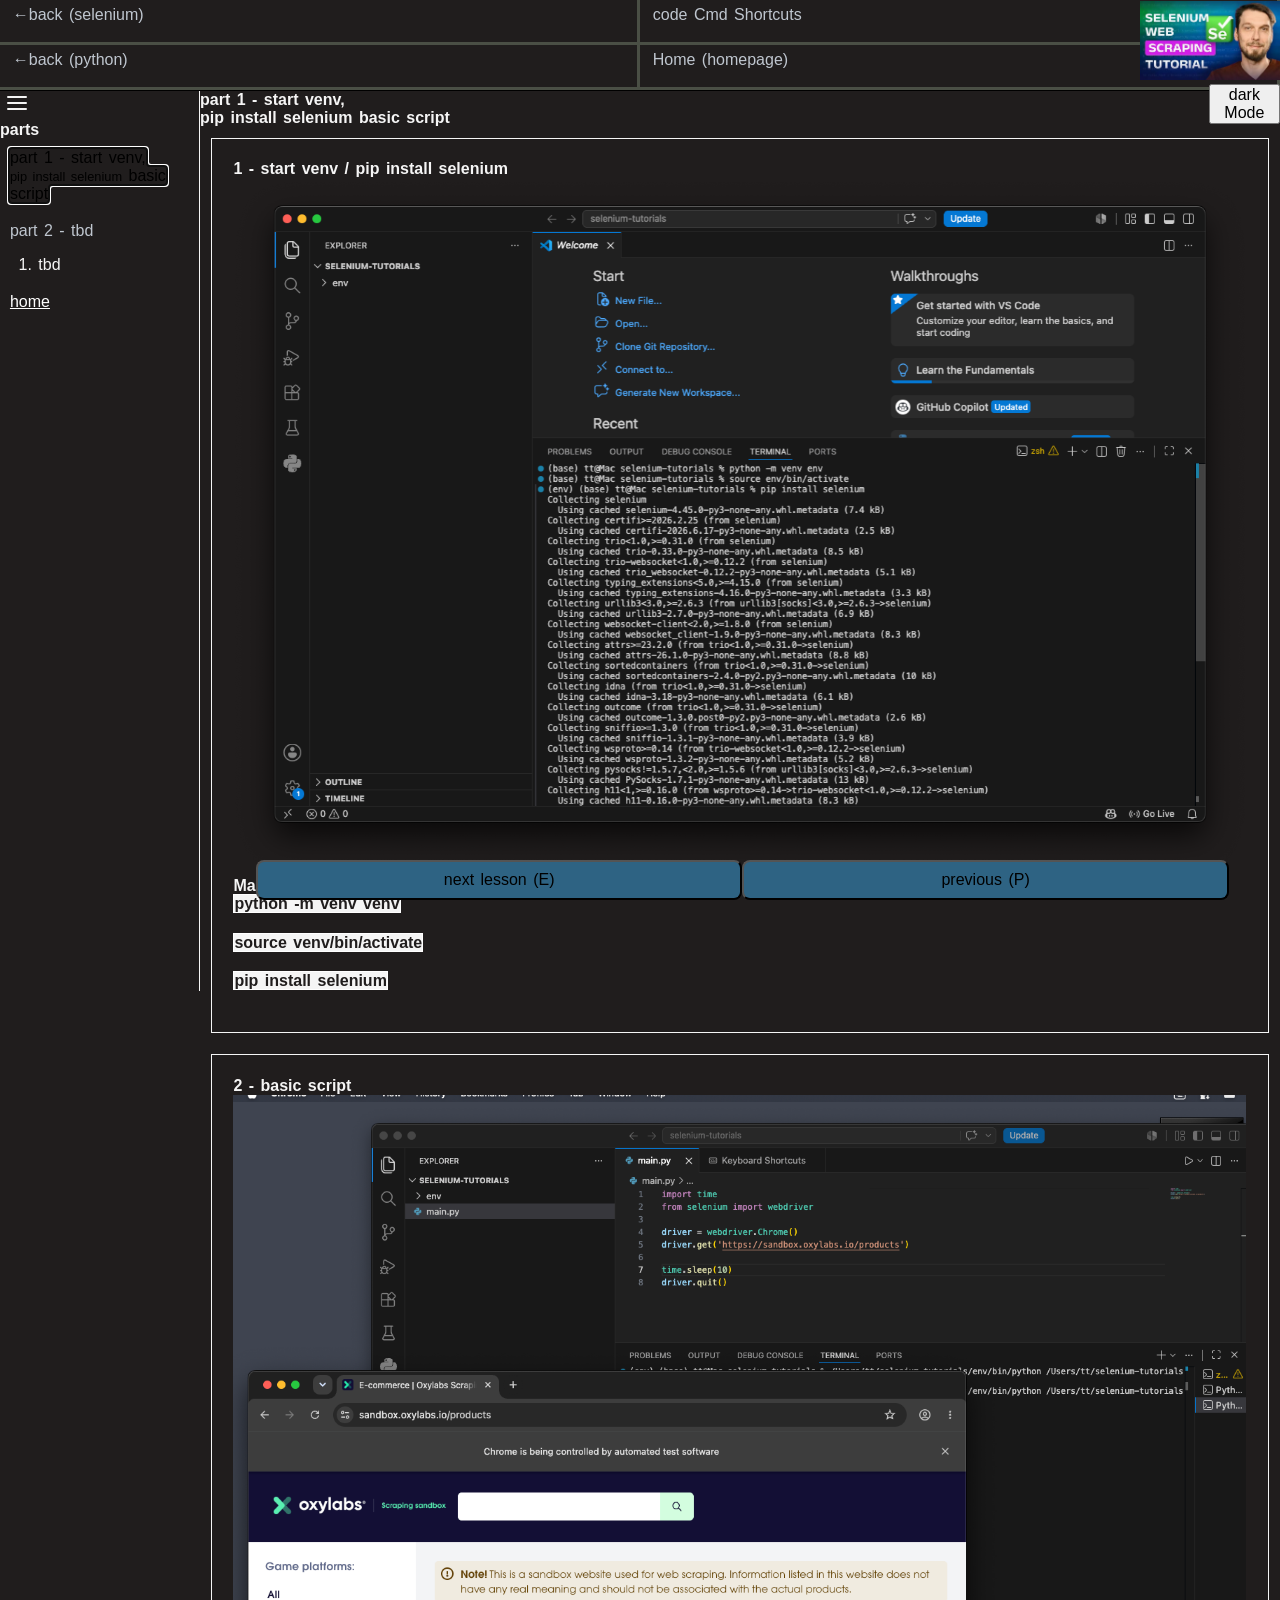
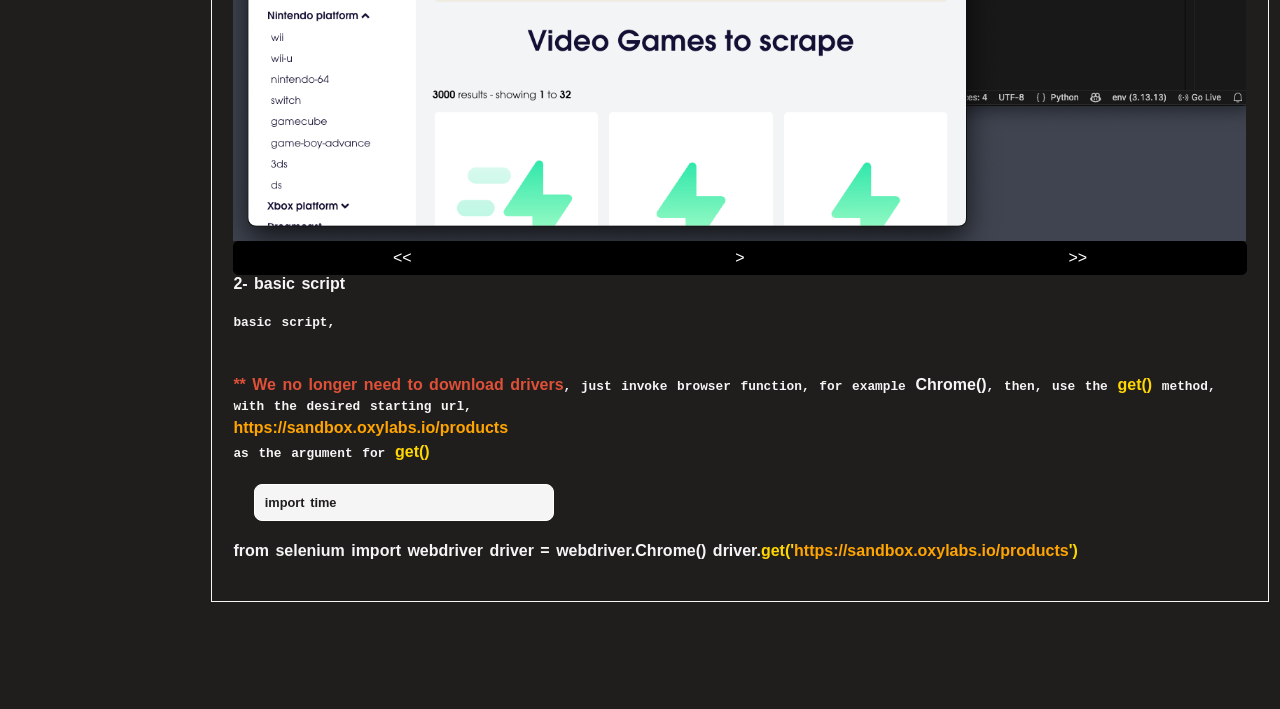
==== tutorials/selenium-oxylabs/01-selenium-web-scraping-tutorial/01-selenium-web-scraping-tutorial.html @ 11eec1e4 "main" ====
<!-- REMOVE unsafe-inline when not working on it -->
<!DOCTYPE html>
<html lang="en">
<head>
    <meta charset="UTF-8">
    <meta name="viewport" content="width=device-width, initial-scale=1.0">
    <title>01-selenium-web-scraping-tutorial</title>
    <link rel="stylesheet" href="../css/main.css">
    <script type="module" src="../js/dark-mode.js" defer></script>
    <script type="module" src="../js/core/script.js" defer></script>
    <meta http-equiv="Content-Security-Policy" content="
        default-src 'self';
        script-src 'self'  'unsafe-inline';
        style-src  'self' https://cdn.jsdelivr.net;
        font-src 'self' https://unpkg.com data:;
        img-src 'self' data:;
        frame-src https://www.youtube.com;
        object-src 'none';
        base-uri 'none';
            form-action 'self';
    ">
</head>
<body class="dark-mode">
    <div class="page-wrapper">        
        <header class="page-header grid">
            <div class="box back-link-container">
                <a id="backLink"  href="../../../index.html" class="nav-link">&leftarrow;back (selenium)</a>
            </div>
            <div class="box codeCmdShortcuts-container">
                <a rel="noopener noreferrer" id="codeComShortcutsLink" href="https://programshortcuts.github.io/code-cmds-shorts-repo/" class="nav-link" target="_blank">
                    code Cmd Shortcuts
                </a>
            </div>
            <div class="box home-youtube-container">
                <a id="backLinkPython" href="https://programshortcuts.github.io/python-youtube-repo/" class="nav-link">&larr;back (python)</a>
            </div>
            <div class="box home-link-container">
                <a id="homePageLink" href="https://programshortcuts.github.io/tyler-tomani-2026/" class="nav-link">Home (homepage)</a>
            </div>
            <div class="box tutorialLink-darkModeBtn-container">
                <a id="tutorialLink" target="_blank"  
                    data-timestamp=""
                     href="https://www.youtube.com/watch?v=6zqYkPe-qJc">
                    <img src="images/01-selenium-web-scraping-tutorial-logo.jpeg" alt="">
                </a>
                <button tabindex="0" id="darkModeBtn">dark Mode</button>
            </div>
        </header>
        <nav tabindex="0" id="navBarLessonTitle" class="nav-bar-lesson-title">
        </nav>
        <main class="main-container">
            <aside tabindex="0" class="side-bar ">
                <svg tabindex="0" id="sideBarBtn" xmlns="http://www.w3.org/2000/svg" width="24" height="24" viewBox="0 0 24 24"
                    fill="none" stroke="currentColor" stroke-width="2" stroke-linecap="round" stroke-linejoin="round">
                    <line x1="3" y1="6" x2="21" y2="6"></line>
                    <line x1="3" y1="12" x2="21" y2="12"></line>
                    <line x1="3" y1="18" x2="21" y2="18"></line>
                </svg>
                <div class="side-bar-links-container">
                    <a tabindex="-1" rel="noopener noreferrer"  id="parts" class="topic" >
                        <h3>parts</h3>
                    </a>
                    <ol class="side-bar-links drop-snips">
                        <!-- part 1 -->
                        <li>
                            <a autofocus  rel="noopener noreferrer" tabindex="0" class="drop-down" data-video="https://www.youtube.com/watch?v=6zqYkPe-qJc"
                                data-timestamp="94" href="side-bar-links-pages/01/01.html">
                                part 1 - start venv, 
                                <br> <code>pip install selenium</code>
                                basic script
                            </a>
                        </li>
                        <!-- part 2 -->
                        <li>
                            <a  tabindex="0" class="drop-down" data-video="https://www.youtube.com/watch?v=6zqYkPe-qJc"
                                data-timestamp="320" href="side-bar-links-pages/02/02.html">
                                part 2 - tbd
                            </a>
                            <ul class="drop-snips show ">
                                <li><a  tabindex="32" class="drop-down" data-video="https://www.youtube.com/watch?v=6zqYkPe-qJc"
                                        data-timestamp=""
                                    href="side-bar-links-pages/02/02-01/02-01.html">
                                    tbd
                                    
                                    </a>
                                </li>
                            </ul>
                        </li>
                        <li><a id="homePageSideBar" href="home-page.html">home</a></li>
                    </ol>
                </div>
            </aside>
            <div class="main-content-container">
                <div tabindex="0" id="mainTargetDiv" data-href="home-page.html">
<!-- This is temporary, targetDiv resides in the 
                     injected html page -->
                </div>
                <div class="lesson-btns-container">
                    <button tabindex="0" id="endNxtBtn">next lesson (E)</button>
                    <button tabindex="0" id="prevBtn">previous (P)</button>
                </div>
            </div>
        </main> 
    </div>
    <span id="popElLetterNav"></span>
</body>
</html>
---- tutorials/selenium-oxylabs/css/main.css ----
@import url('popup-letterNav.css');
@import url('dark-mode.css');
@import url('responsive.css');
/* components */
@import url('components/side-bar.css');
/* uis */
@import url('ui/letter-nav-popups.css');
@import url('ui/toggle-side-bar.css');
@import url('ui/copyCode.css');
@import url('ui/toggle-img-sizes.css');
@import url('ui/vid-cntrl-btn.css');
/* utilities -> header */
@import url('utilities/header/grid.css');
@import url('utilities/header/layout.css');
/* utilities -> steps */
@import url('steps/code-containers.css');
/* utilities */
@import url('utilities/borders.css');
@import url('utilities/colors.css');
@import url('utilities/colors-default.css');
@import url('utilities/effects.css');
@import url('utilities/layout.css');
@import url('utilities/position.css');

@import url('utilities/sizing.css');
@import url('utilities/spacing.css');
@import url('utilities/text.css');
*{
    margin: 0;
    padding: 0;
    box-sizing: border-box;
}
/* SHOULD I PUT THIS IN IT'S OWN CSS FILES FOR ui/drop-downs.css ???? */
.hide { display: none; }
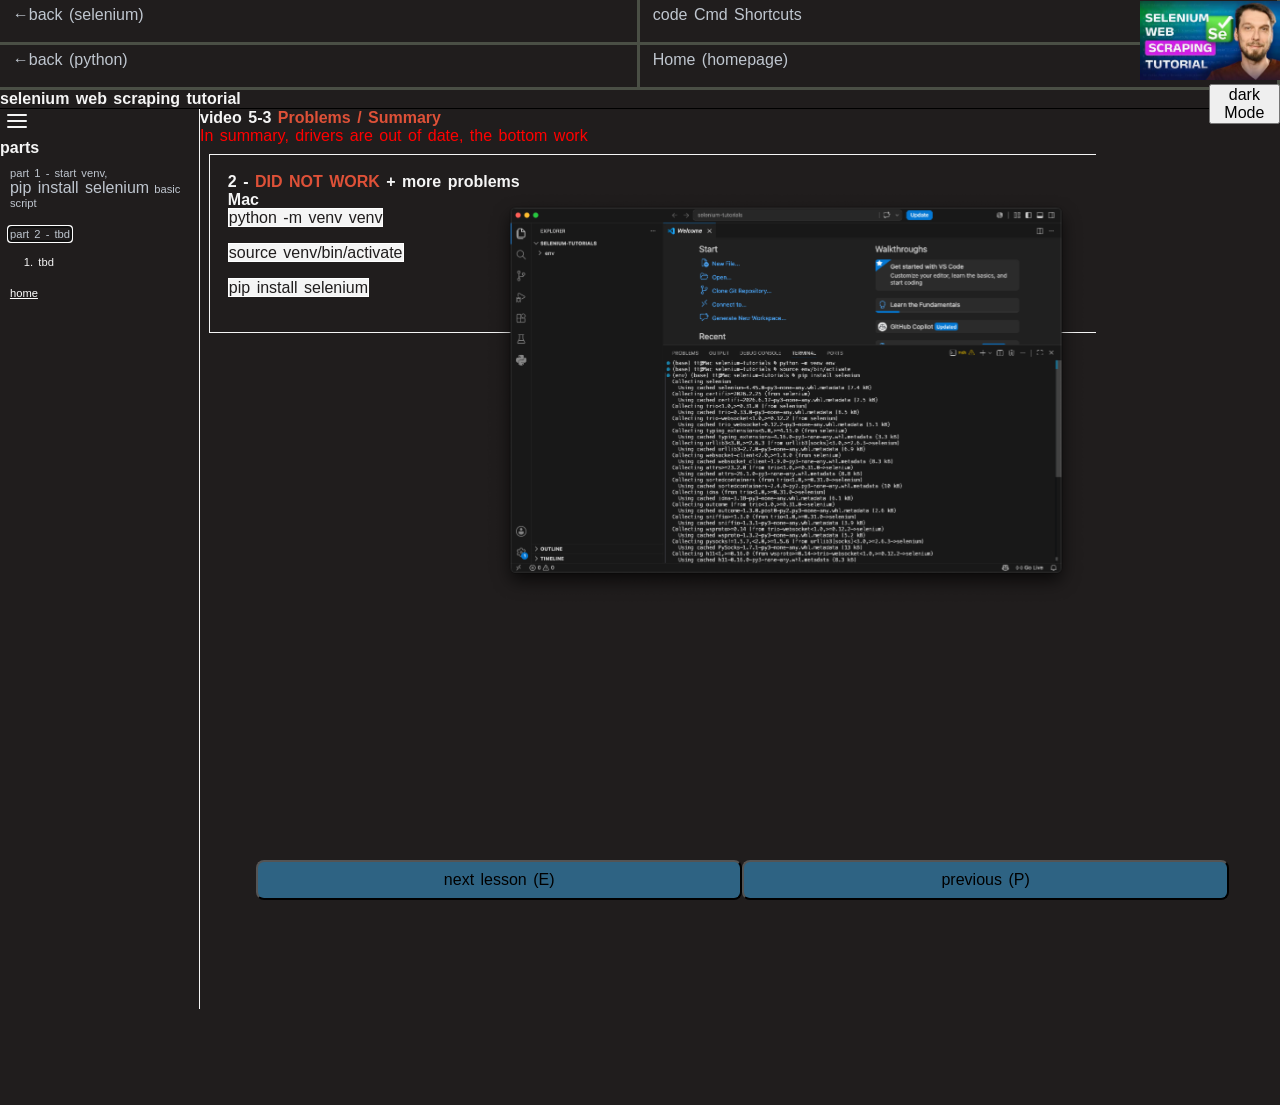
==== commit cd512af6: "main" ====
--- a/tutorials/selenium-oxylabs/01-selenium-web-scraping-tutorial/01-selenium-web-scraping-tutorial.html
+++ b/tutorials/selenium-oxylabs/01-selenium-web-scraping-tutorial/01-selenium-web-scraping-tutorial.html
@@ -47,6 +47,7 @@
             </div>
         </header>
         <nav tabindex="0" id="navBarLessonTitle" class="nav-bar-lesson-title">
+            <h2 id="navLessonTitle" class="nav-lesson">selenium web scraping tutorial</h2>
         </nav>
         <main class="main-container">
             <aside tabindex="0" class="side-bar ">
@@ -63,7 +64,7 @@
                     <ol class="side-bar-links drop-snips">
                         <!-- part 1 -->
                         <li>
-                            <a autofocus  rel="noopener noreferrer" tabindex="0" class="drop-down" data-video="https://www.youtube.com/watch?v=6zqYkPe-qJc"
+                            <a   rel="noopener noreferrer" tabindex="0" class="drop-down" data-video="https://www.youtube.com/watch?v=6zqYkPe-qJc"
                                 data-timestamp="94" href="side-bar-links-pages/01/01.html">
                                 part 1 - start venv, 
                                 <br> <code>pip install selenium</code>
@@ -72,7 +73,7 @@
                         </li>
                         <!-- part 2 -->
                         <li>
-                            <a  tabindex="0" class="drop-down" data-video="https://www.youtube.com/watch?v=6zqYkPe-qJc"
+                            <a autofocus tabindex="0" class="drop-down" data-video="https://www.youtube.com/watch?v=6zqYkPe-qJc"
                                 data-timestamp="320" href="side-bar-links-pages/02/02.html">
                                 part 2 - tbd
                             </a>
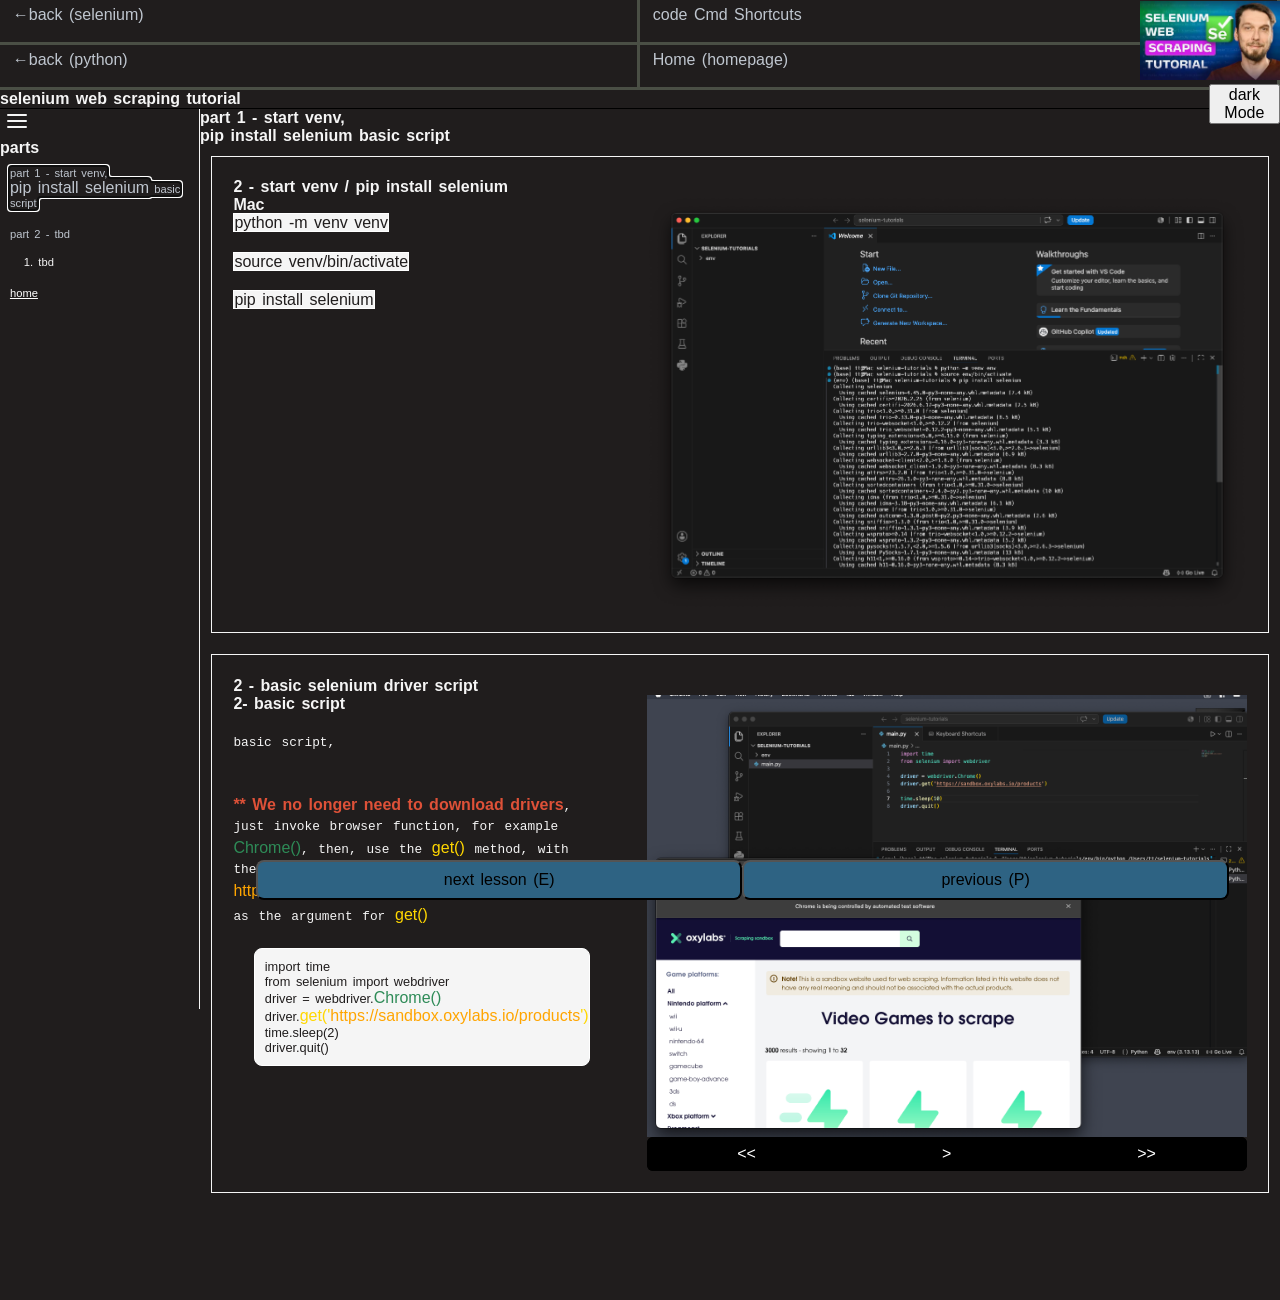
==== commit 74f2143a: "main" ====
--- a/tutorials/selenium-oxylabs/01-selenium-web-scraping-tutorial/01-selenium-web-scraping-tutorial.html
+++ b/tutorials/selenium-oxylabs/01-selenium-web-scraping-tutorial/01-selenium-web-scraping-tutorial.html
@@ -24,7 +24,7 @@
     <div class="page-wrapper">        
         <header class="page-header grid">
             <div class="box back-link-container">
-                <a id="backLink"  href="../../../index.html" class="nav-link">&leftarrow;back (selenium)</a>
+                <a id="backLink"  href="https://programshortcuts.github.io/selenium-python-repo/" class="nav-link">&leftarrow;back (selenium)</a>
             </div>
             <div class="box codeCmdShortcuts-container">
                 <a rel="noopener noreferrer" id="codeComShortcutsLink" href="https://programshortcuts.github.io/code-cmds-shorts-repo/" class="nav-link" target="_blank">
@@ -64,7 +64,7 @@
                     <ol class="side-bar-links drop-snips">
                         <!-- part 1 -->
                         <li>
-                            <a   rel="noopener noreferrer" tabindex="0" class="drop-down" data-video="https://www.youtube.com/watch?v=6zqYkPe-qJc"
+                            <a autofocus   rel="noopener noreferrer" tabindex="0" class="drop-down" data-video="https://www.youtube.com/watch?v=6zqYkPe-qJc"
                                 data-timestamp="94" href="side-bar-links-pages/01/01.html">
                                 part 1 - start venv, 
                                 <br> <code>pip install selenium</code>
@@ -73,7 +73,7 @@
                         </li>
                         <!-- part 2 -->
                         <li>
-                            <a autofocus tabindex="0" class="drop-down" data-video="https://www.youtube.com/watch?v=6zqYkPe-qJc"
+                            <a  tabindex="0" class="drop-down" data-video="https://www.youtube.com/watch?v=6zqYkPe-qJc"
                                 data-timestamp="320" href="side-bar-links-pages/02/02.html">
                                 part 2 - tbd
                             </a>
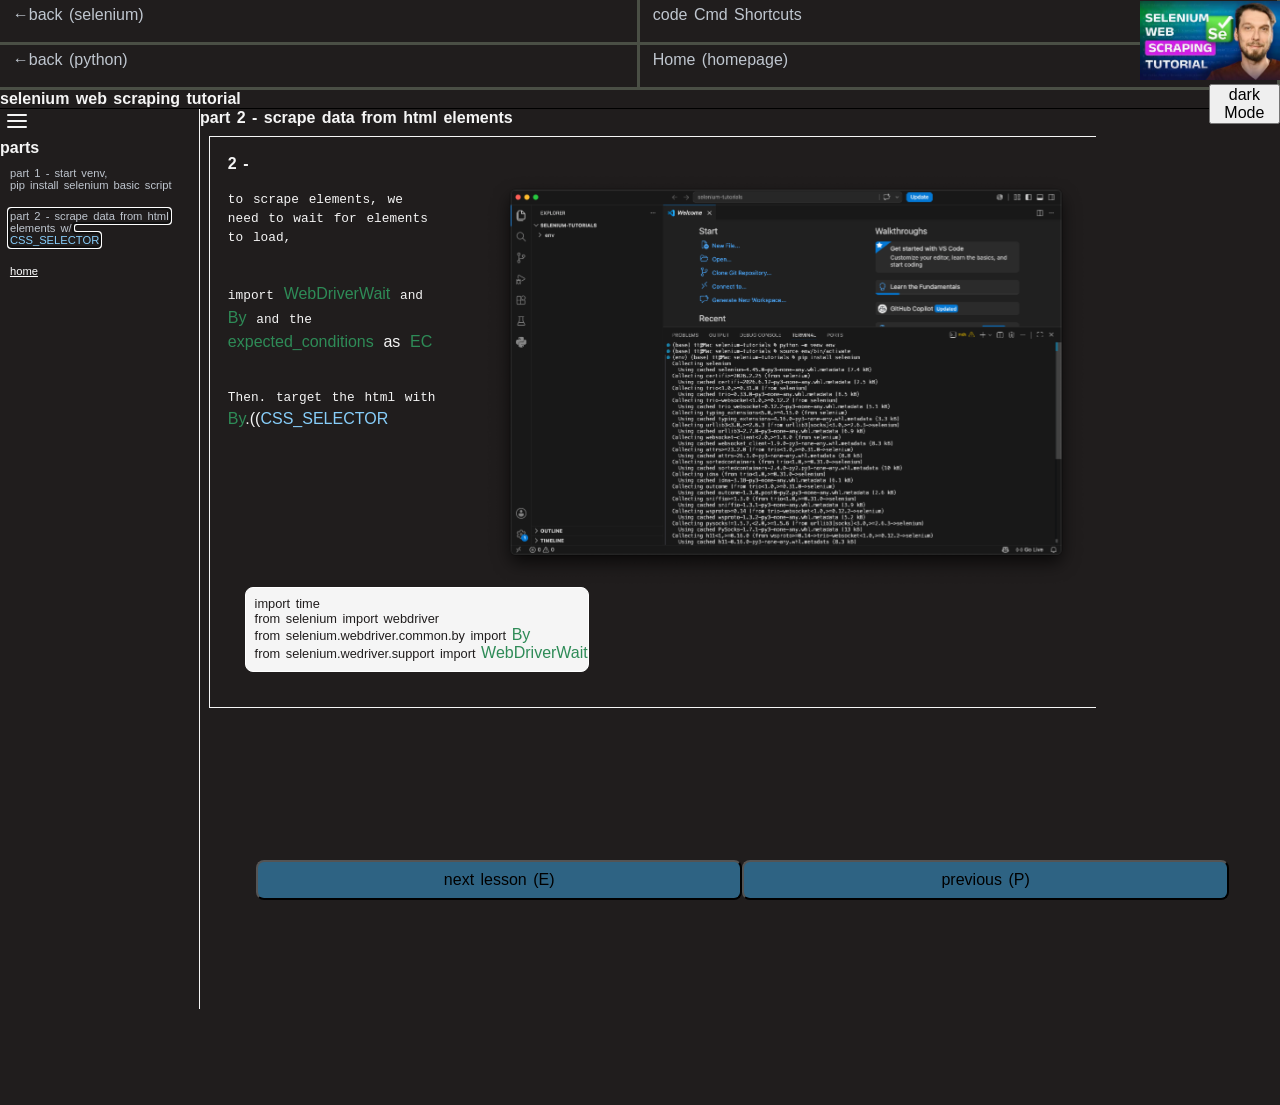
==== commit 21690793: "main" ====
--- a/tutorials/selenium-oxylabs/01-selenium-web-scraping-tutorial/01-selenium-web-scraping-tutorial.html
+++ b/tutorials/selenium-oxylabs/01-selenium-web-scraping-tutorial/01-selenium-web-scraping-tutorial.html
@@ -64,7 +64,7 @@
                     <ol class="side-bar-links drop-snips">
                         <!-- part 1 -->
                         <li>
-                            <a autofocus   rel="noopener noreferrer" tabindex="0" class="drop-down" data-video="https://www.youtube.com/watch?v=6zqYkPe-qJc"
+                            <a    rel="noopener noreferrer" tabindex="0" class="drop-down" data-video="https://www.youtube.com/watch?v=6zqYkPe-qJc"
                                 data-timestamp="94" href="side-bar-links-pages/01/01.html">
                                 part 1 - start venv, 
                                 <br> <code>pip install selenium</code>
@@ -73,19 +73,12 @@
                         </li>
                         <!-- part 2 -->
                         <li>
-                            <a  tabindex="0" class="drop-down" data-video="https://www.youtube.com/watch?v=6zqYkPe-qJc"
-                                data-timestamp="320" href="side-bar-links-pages/02/02.html">
-                                part 2 - tbd
+                            <a autofocus tabindex="0" class="drop-down" data-video="https://www.youtube.com/watch?v=6zqYkPe-qJc"
+                                data-timestamp="165" href="side-bar-links-pages/02/02.html">
+                                part 2 - scrape data from html elements w/
+                                <br><code class="lb">CSS_SELECTOR</code>
                             </a>
-                            <ul class="drop-snips show ">
-                                <li><a  tabindex="32" class="drop-down" data-video="https://www.youtube.com/watch?v=6zqYkPe-qJc"
-                                        data-timestamp=""
-                                    href="side-bar-links-pages/02/02-01/02-01.html">
-                                    tbd
-                                    
-                                    </a>
-                                </li>
-                            </ul>
+                            
                         </li>
                         <li><a id="homePageSideBar" href="home-page.html">home</a></li>
                     </ol>
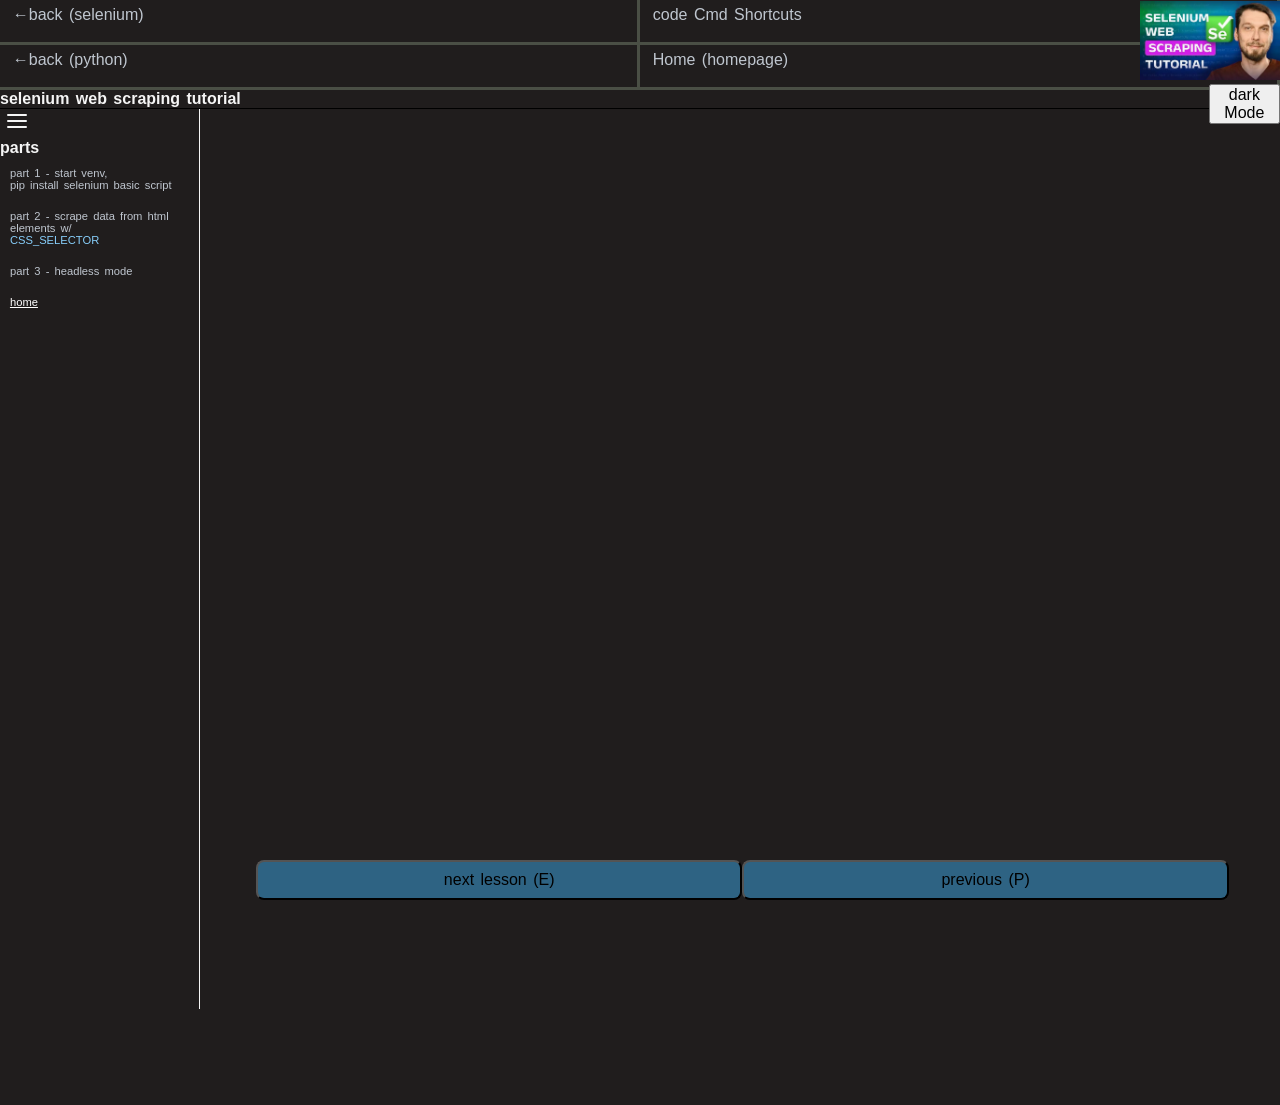
==== commit 65b24d57: "main" ====
--- a/tutorials/selenium-oxylabs/01-selenium-web-scraping-tutorial/01-selenium-web-scraping-tutorial.html
+++ b/tutorials/selenium-oxylabs/01-selenium-web-scraping-tutorial/01-selenium-web-scraping-tutorial.html
@@ -73,10 +73,18 @@
                         </li>
                         <!-- part 2 -->
                         <li>
-                            <a autofocus tabindex="0" class="drop-down" data-video="https://www.youtube.com/watch?v=6zqYkPe-qJc"
+                            <a  tabindex="0" class="drop-down" data-video="https://www.youtube.com/watch?v=6zqYkPe-qJc"
                                 data-timestamp="165" href="side-bar-links-pages/02/02.html">
                                 part 2 - scrape data from html elements w/
                                 <br><code class="lb">CSS_SELECTOR</code>
+                            </a>
+                            
+                        </li>
+                        <!-- part 3 -->
+                        <li>
+                            <a  tabindex="0" class="drop-down" data-video="https://www.youtube.com/watch?v=6zqYkPe-qJc"
+                                data-timestamp="277" href="side-bar-links-pages/03/03.html">
+                                part 3 - headless mode
                             </a>
                             
                         </li>
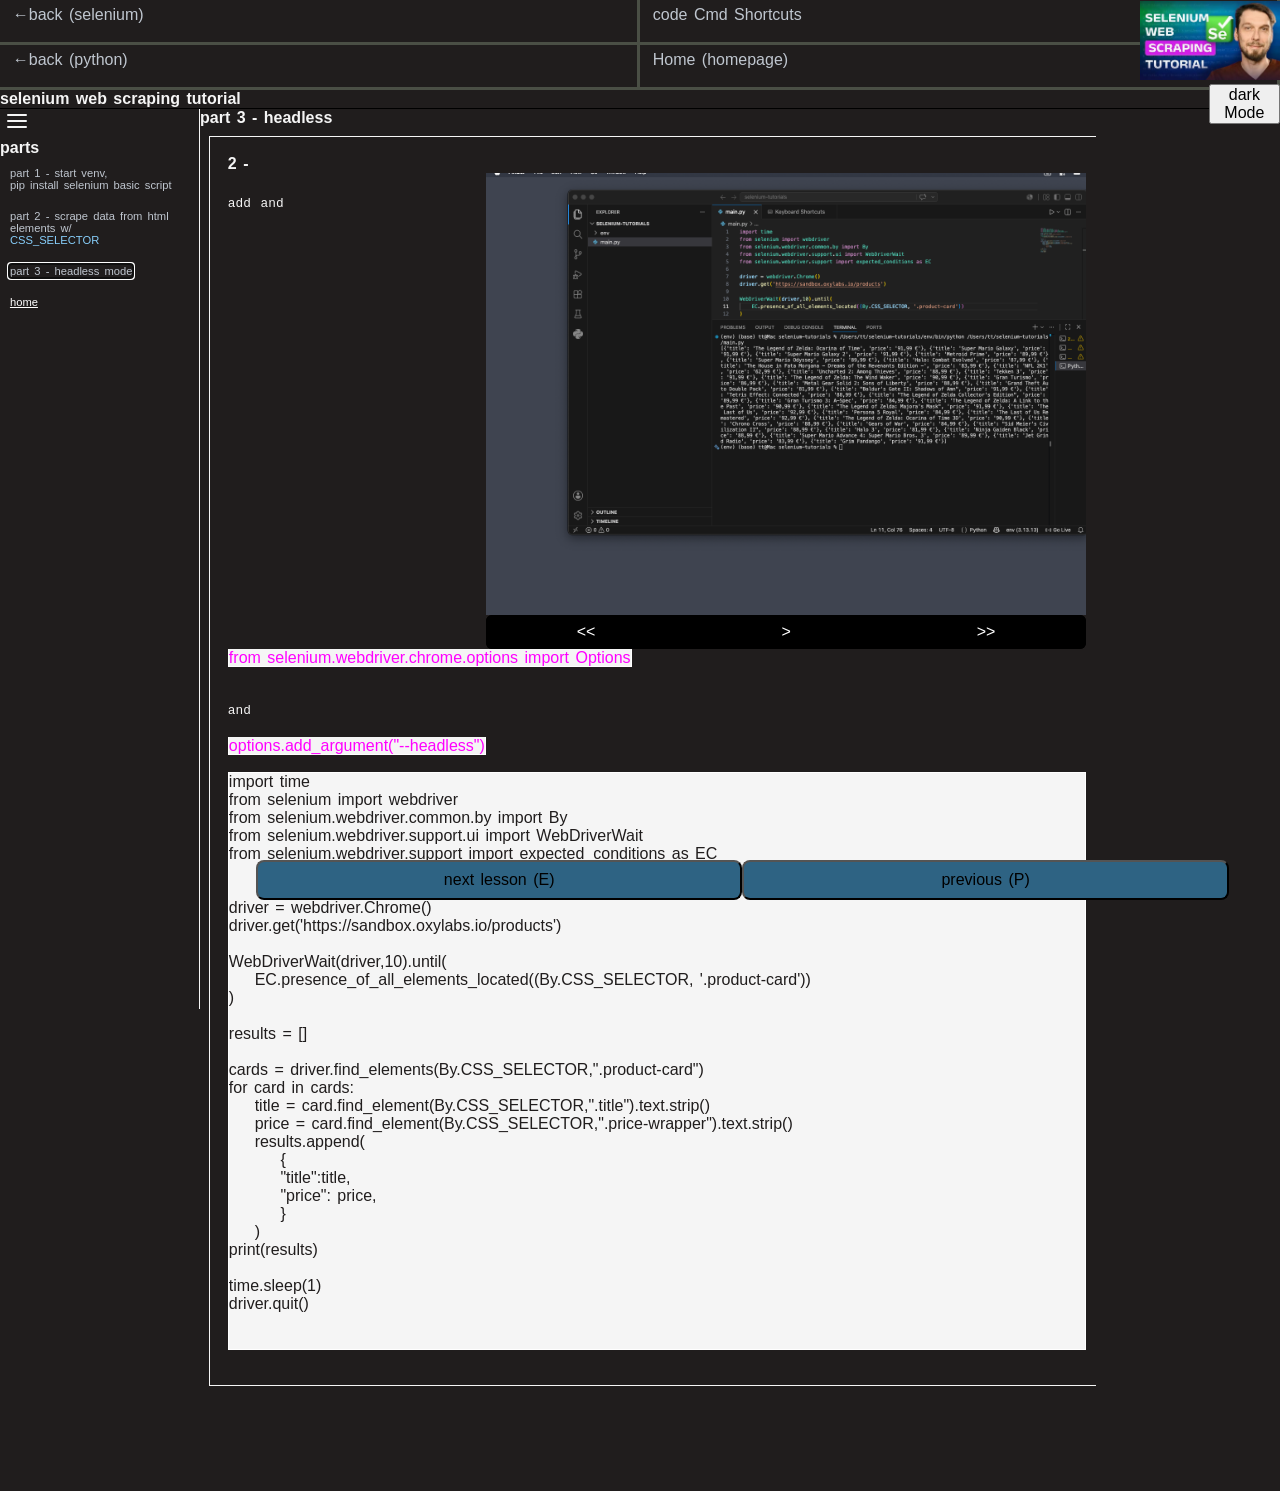
==== commit c1ff5d50: "main" ====
--- a/tutorials/selenium-oxylabs/01-selenium-web-scraping-tutorial/01-selenium-web-scraping-tutorial.html
+++ b/tutorials/selenium-oxylabs/01-selenium-web-scraping-tutorial/01-selenium-web-scraping-tutorial.html
@@ -82,7 +82,7 @@
                         </li>
                         <!-- part 3 -->
                         <li>
-                            <a  tabindex="0" class="drop-down" data-video="https://www.youtube.com/watch?v=6zqYkPe-qJc"
+                            <a autofocus   tabindex="0" class="drop-down" data-video="https://www.youtube.com/watch?v=6zqYkPe-qJc"
                                 data-timestamp="277" href="side-bar-links-pages/03/03.html">
                                 part 3 - headless mode
                             </a>
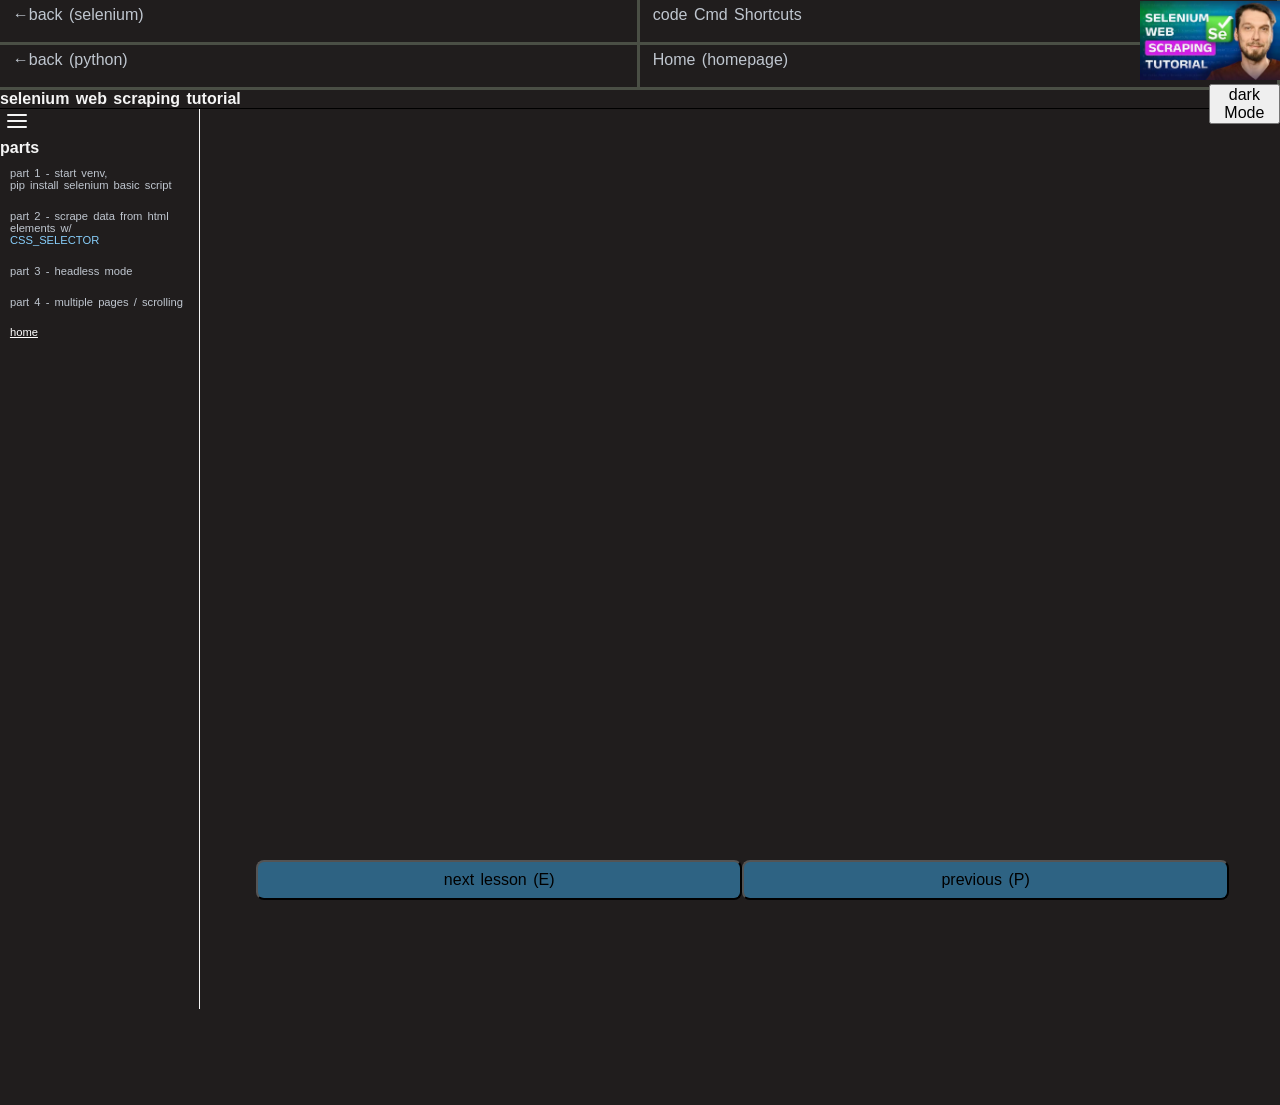
==== commit 5c2b4b12: "main" ====
--- a/tutorials/selenium-oxylabs/01-selenium-web-scraping-tutorial/01-selenium-web-scraping-tutorial.html
+++ b/tutorials/selenium-oxylabs/01-selenium-web-scraping-tutorial/01-selenium-web-scraping-tutorial.html
@@ -82,9 +82,17 @@
                         </li>
                         <!-- part 3 -->
                         <li>
-                            <a autofocus   tabindex="0" class="drop-down" data-video="https://www.youtube.com/watch?v=6zqYkPe-qJc"
+                            <a   tabindex="0" class="drop-down" data-video="https://www.youtube.com/watch?v=6zqYkPe-qJc"
                                 data-timestamp="277" href="side-bar-links-pages/03/03.html">
                                 part 3 - headless mode
+                            </a>
+                            
+                        </li>
+                        <!-- part 4 -->
+                        <li>
+                            <a   tabindex="0" class="drop-down" data-video="https://www.youtube.com/watch?v=6zqYkPe-qJc"
+                                data-timestamp="325" href="side-bar-links-pages/04/04.html">
+                                part 4 - multiple pages / scrolling
                             </a>
                             
                         </li>
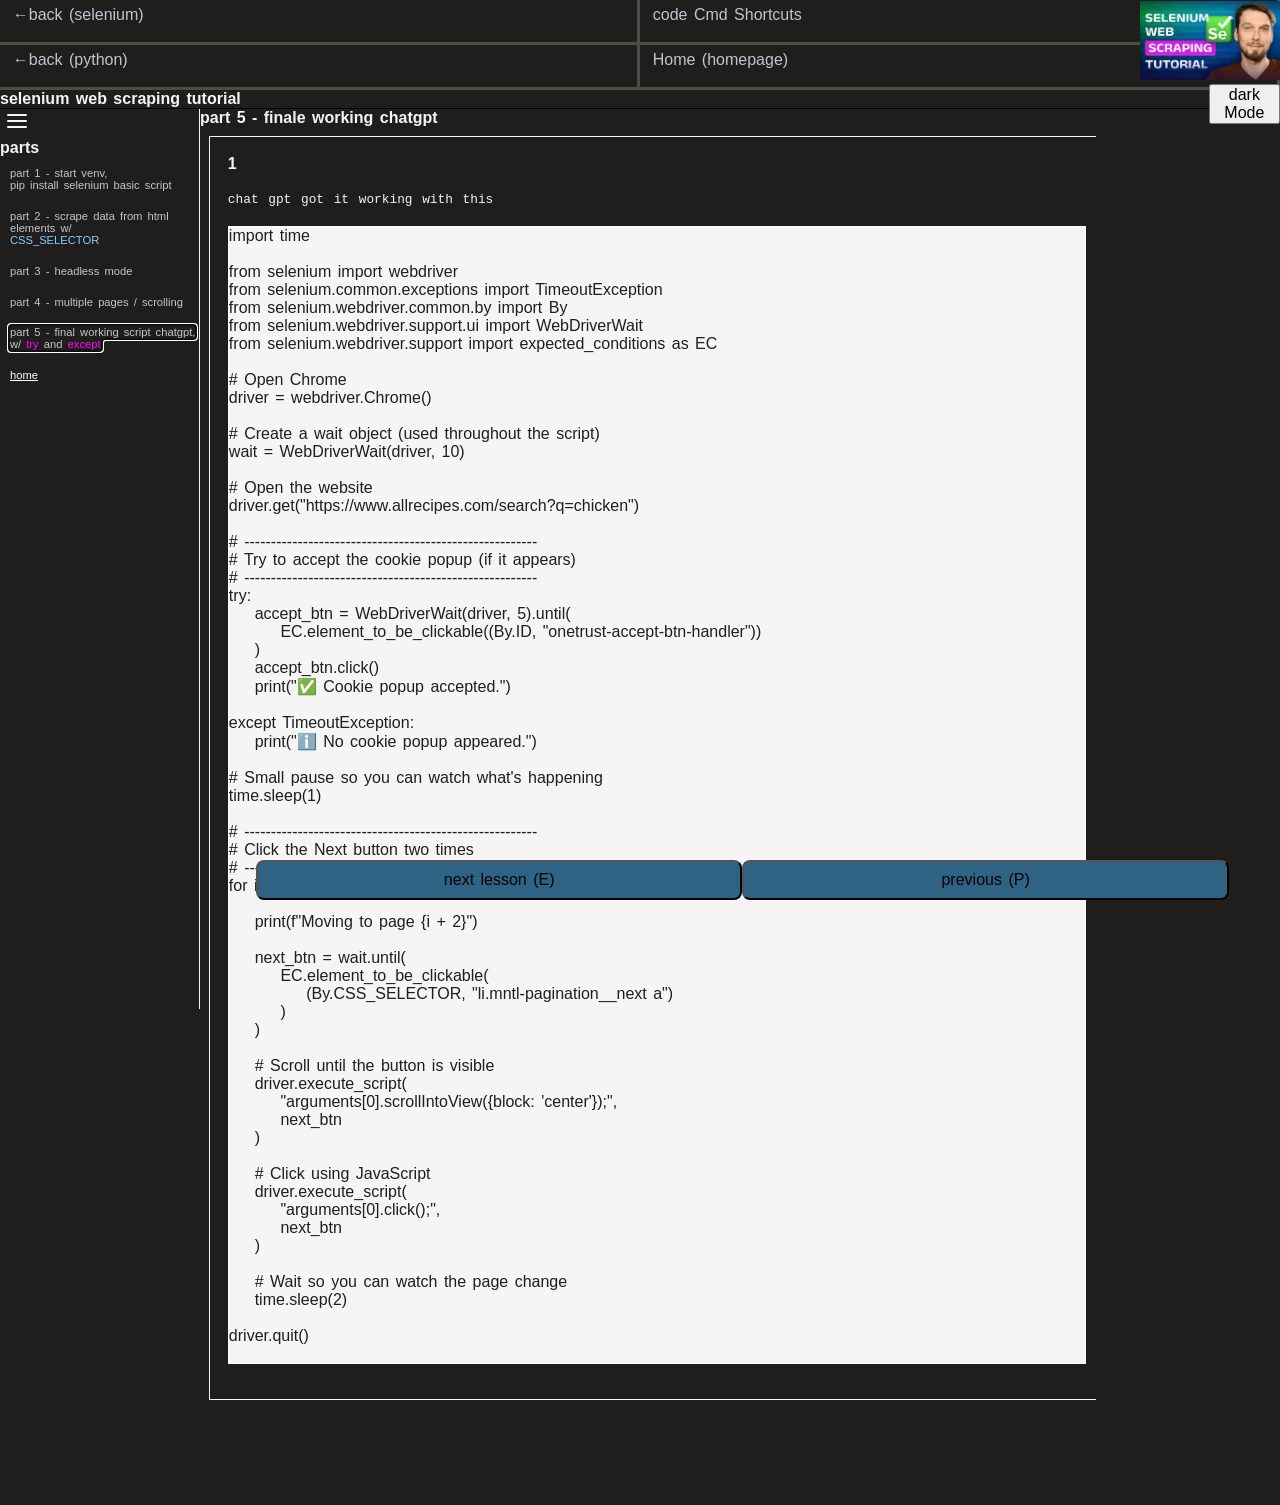
==== commit d98c7aa0: "main" ====
--- a/tutorials/selenium-oxylabs/01-selenium-web-scraping-tutorial/01-selenium-web-scraping-tutorial.html
+++ b/tutorials/selenium-oxylabs/01-selenium-web-scraping-tutorial/01-selenium-web-scraping-tutorial.html
@@ -90,9 +90,18 @@
                         </li>
                         <!-- part 4 -->
                         <li>
-                            <a   tabindex="0" class="drop-down" data-video="https://www.youtube.com/watch?v=6zqYkPe-qJc"
+                            <a    tabindex="0" class="drop-down" data-video="https://www.youtube.com/watch?v=6zqYkPe-qJc"
                                 data-timestamp="325" href="side-bar-links-pages/04/04.html">
                                 part 4 - multiple pages / scrolling
+                            </a>
+                            
+                        </li>
+                        <!-- part 5 -->
+                        <li>
+                            <a  autofocus  tabindex="0" class="drop-down" data-video="https://www.youtube.com/watch?v=6zqYkPe-qJc"
+                                data-timestamp="400" href="side-bar-links-pages/05/05.html">
+                                part 5 - final working script chatgpt,
+                                w/ <code class="m">try</code> and <code class="m">except</code>
                             </a>
                             
                         </li>
